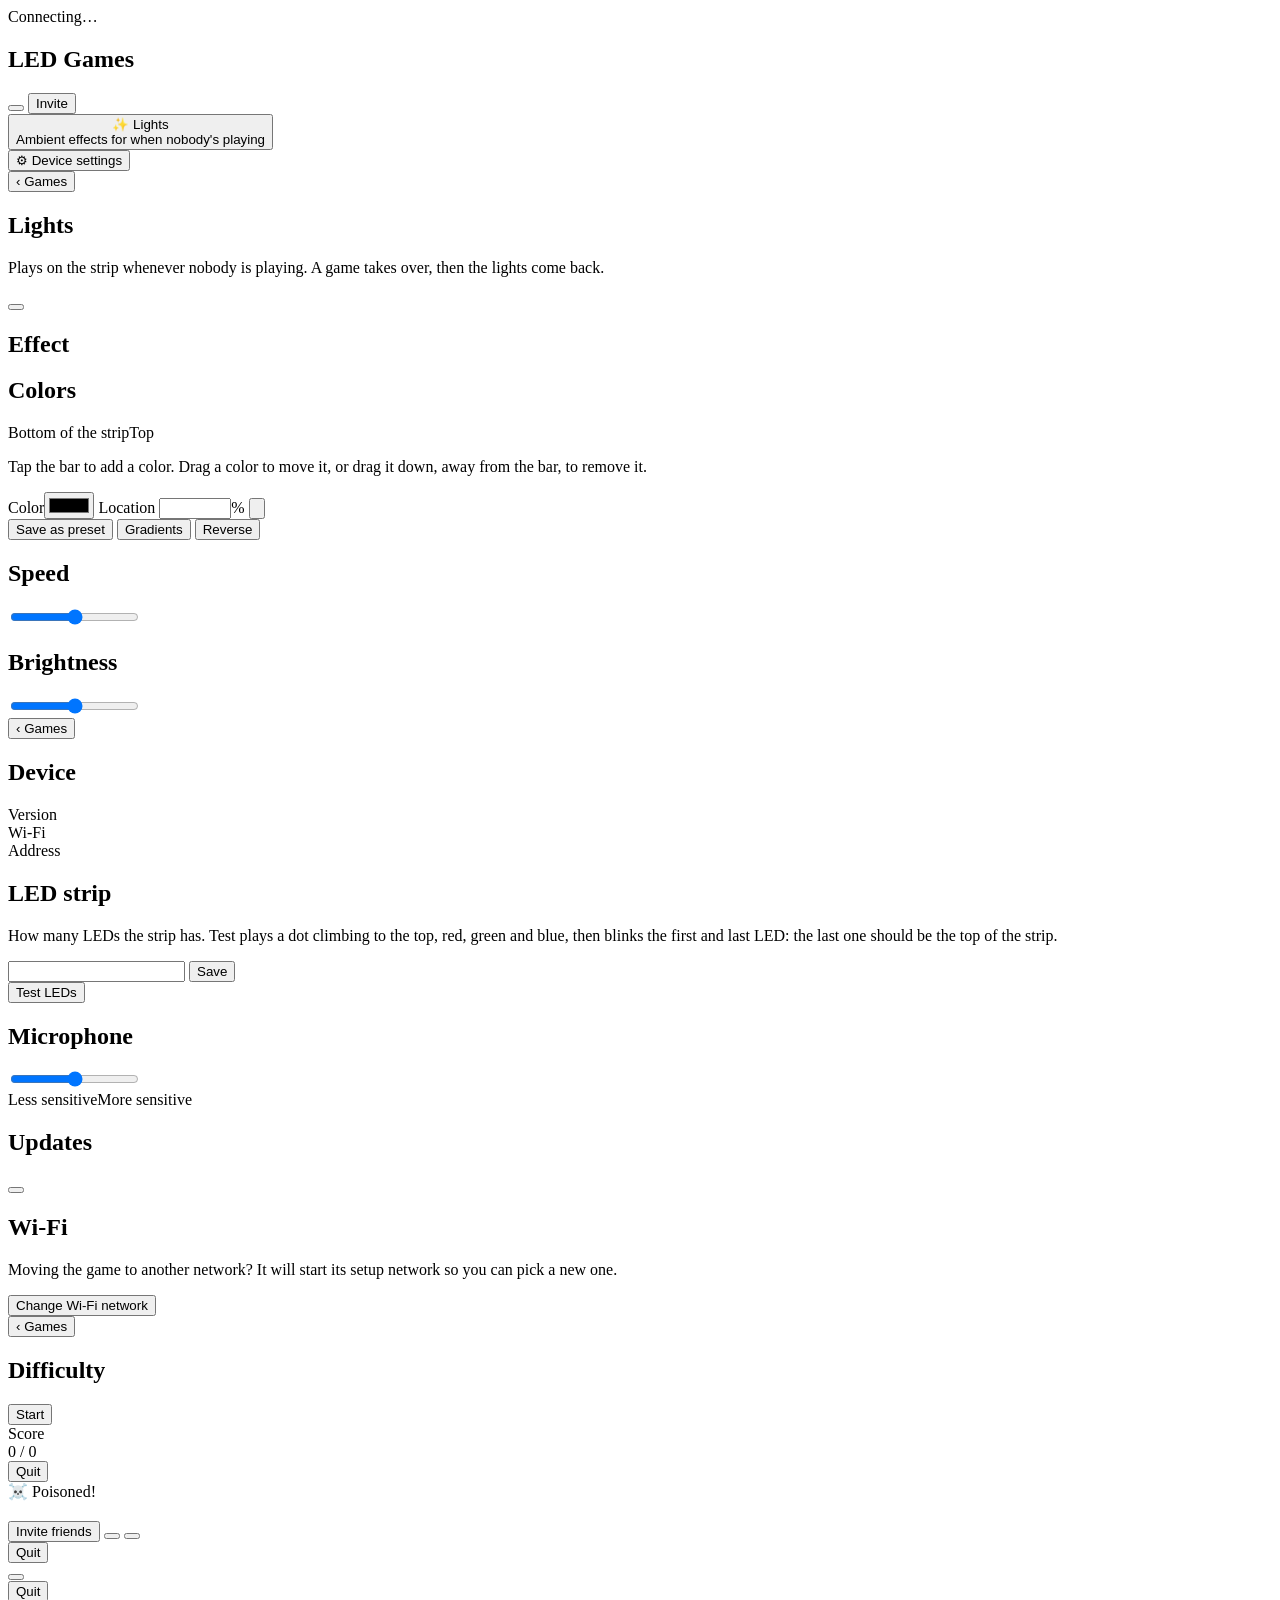
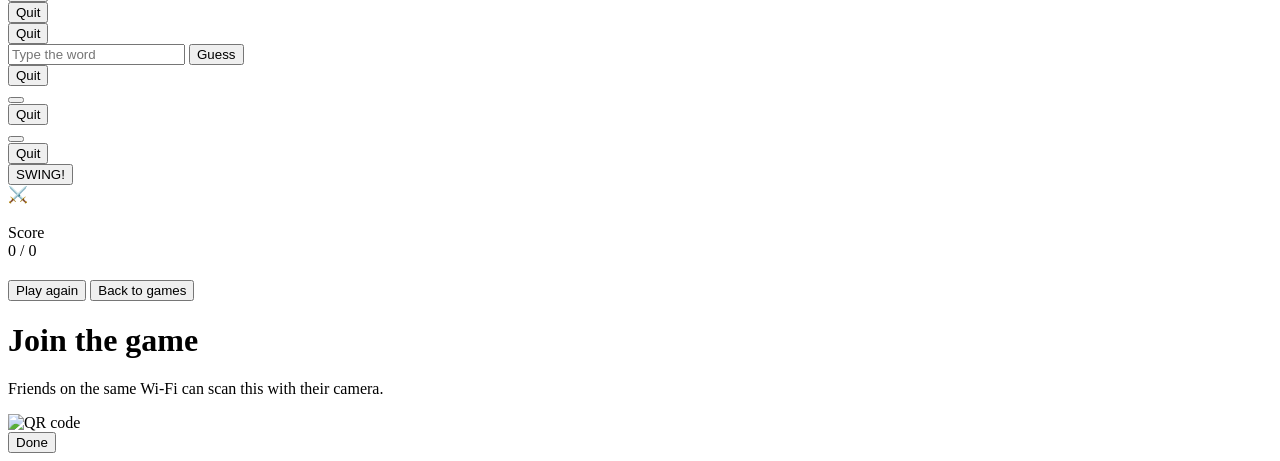
==== web/index.html @ e645965f "Replace Your color with a gradient editor and saved presets Co-Authored-By: Claude Opus 5.5 <noreply" ====
<!DOCTYPE html>
<html lang="en">
<head>
  <meta charset="utf-8">
  <meta name="viewport" content="width=device-width, initial-scale=1, maximum-scale=1, user-scalable=no, viewport-fit=cover">
  <meta name="theme-color" content="#0b0d12">
  <title>LED Games</title>
  <!-- Add to Home Screen: an app icon, and on iPhones a full-screen app without the browser's bars -->
  <link rel="manifest" href="/static/manifest.json">
  <link rel="icon" type="image/png" href="/static/icons/icon-192.png">
  <link rel="apple-touch-icon" href="/static/icons/apple-touch-icon.png">
  <meta name="mobile-web-app-capable" content="yes">
  <meta name="apple-mobile-web-app-capable" content="yes">
  <meta name="apple-mobile-web-app-status-bar-style" content="black-translucent">
  <meta name="apple-mobile-web-app-title" content="LED Games">
  <link rel="stylesheet" href="/static/style.css">
</head>
<body>
  <div id="conn" class="conn hidden">Connecting…</div>

  <!-- Game list -->
  <section id="view-games" class="view">
    <header class="title-row">
      <h1>LED Games</h1>
      <div class="pills">
        <button id="fullscreen-btn" class="pill icon-pill hidden" aria-label="Full screen"></button>
        <button class="pill invite-btn">Invite</button>
      </div>
    </header>
    <button class="card lights-card" data-nav="lights">
      <div class="title">✨ Lights</div>
      <div class="desc">Ambient effects for when nobody's playing</div>
    </button>
    <div id="game-list" class="list"></div>
    <button class="footer-link" data-nav="device">⚙︎ Device settings</button>
  </section>

  <!-- Lights: ambient effects while no game is running -->
  <section id="view-lights" class="view hidden">
    <button class="back" data-nav="games">‹ Games</button>
    <h1>Lights</h1>
    <p class="muted">Plays on the strip whenever nobody is playing. A game takes over, then the lights come back.</p>
    <button id="lights-power" class="primary"></button>
    <h2>Effect</h2>
    <div id="lights-effects" class="grid"></div>
    <h2>Colors</h2>
    <div id="lights-palettes" class="swatches"></div>
    <!-- Your gradient: color stops along the strip, bottom to top -->
    <div id="grad-editor" class="grad-editor hidden">
      <div id="grad-track" class="grad-track">
        <div id="grad-bar" class="grad-bar"></div>
        <div id="grad-stops" class="grad-stops"></div>
      </div>
      <div class="slider-ends muted"><span>Bottom of the strip</span><span>Top</span></div>
      <p class="muted grad-hint">Tap the bar to add a color. Drag a color to move it, or drag it down, away from the bar, to remove it.</p>
      <div class="grad-fields">
        <label class="grad-field"><span>Color</span><input id="grad-color" type="color"></label>
        <label class="grad-field"><span>Location</span>
          <span class="grad-at"><input id="grad-at" type="number" inputmode="decimal" min="0" max="100" step="0.1"><span>%</span></span>
        </label>
        <button id="grad-delete" class="pill icon-pill" aria-label="Remove this color">
          <svg viewBox="0 0 24 24" fill="none" stroke="currentColor" stroke-width="2" stroke-linecap="round" stroke-linejoin="round"><path d="M4 7h16M10 11v6M14 11v6M5 7l1 12a2 2 0 0 0 2 2h8a2 2 0 0 0 2-2l1-12M9 7V4h6v3"/></svg>
        </button>
      </div>
      <div class="pills grad-actions">
        <button id="grad-save" class="pill">Save as preset</button>
        <button id="grad-presets-btn" class="pill">Gradients</button>
        <button id="grad-reverse" class="pill">Reverse</button>
      </div>
      <div id="grad-presets" class="swatches grad-presets hidden"></div>
    </div>
    <h2>Speed</h2>
    <input id="lights-speed" class="slider" type="range" min="0" max="1" step="0.01" aria-label="Speed">
    <h2>Brightness</h2>
    <input id="lights-level" class="slider" type="range" min="0.05" max="1" step="0.01" aria-label="Brightness">
  </section>

  <!-- Device: network, version, updates -->
  <section id="view-device" class="view hidden">
    <button class="back" data-nav="games">‹ Games</button>
    <h1 id="device-name">Device</h1>
    <div class="rows">
      <div class="row"><span>Version</span><span id="device-version"></span></div>
      <div class="row"><span>Wi-Fi</span><span id="device-wifi"></span></div>
      <div class="row"><span>Address</span><span id="device-address"></span></div>
    </div>
    <h2>LED strip</h2>
    <p class="muted">How many LEDs the strip has. Test plays a dot climbing to the top, red, green and blue, then blinks the first and last LED: the last one should be the top of the strip.</p>
    <div class="leds-row">
      <input id="leds-input" type="number" inputmode="numeric" min="1" step="1" aria-label="Number of LEDs">
      <button id="leds-save" class="secondary">Save</button>
    </div>
    <button id="leds-test" class="secondary">Test LEDs</button>
    <div id="mic-section" class="hidden">
      <h2>Microphone</h2>
      <p id="mic-text" class="muted"></p>
      <div id="mic-controls">
        <input id="mic-sensitivity" class="slider" type="range" min="0" max="1" step="0.01" aria-label="Microphone sensitivity">
        <div class="slider-ends muted"><span>Less sensitive</span><span>More sensitive</span></div>
      </div>
    </div>
    <h2>Updates</h2>
    <p id="update-status" class="muted"></p>
    <button id="update-btn" class="secondary"></button>
    <h2>Wi-Fi</h2>
    <p class="muted">Moving the game to another network? It will start its setup network so you can pick a new one.</p>
    <button id="wifi-setup-btn" class="secondary">Change Wi-Fi network</button>
  </section>

  <!-- Difficulty + settings -->
  <section id="view-setup" class="view hidden">
    <button class="back" data-nav="games">‹ Games</button>
    <h1 id="setup-title"></h1>
    <p id="setup-desc" class="muted"></p>
    <h2>Difficulty</h2>
    <div id="difficulty-list" class="list"></div>
    <div id="settings"></div>
    <button id="start-btn" class="primary">Start</button>
  </section>

  <!-- Playing -->
  <section id="view-play" class="view play hidden">
    <header class="hud">
      <div>
        <div class="label">Score</div>
        <div><span id="score" class="score">0</span><span class="goal"> / <span id="goal">0</span></span></div>
      </div>
      <button id="quit-btn" class="quit">Quit</button>
    </header>
    <div class="danger"><div id="danger-bar"></div></div>
    <div class="arena">
      <div id="tiles" class="tiles"></div>
      <div id="poison" class="poison hidden">
        <div class="poison-text">☠️ Poisoned!</div>
        <div class="poison-bar"><div id="poison-fill"></div></div>
      </div>
    </div>
  </section>

  <!-- Multiplayer lobby -->
  <section id="view-lobby" class="view lobby hidden">
    <h1 id="lobby-title"></h1>
    <p id="lobby-sub" class="muted"></p>
    <div id="lobby-players" class="lobby-players"></div>
    <p id="lobby-hint" class="muted center"></p>
    <button class="pill invite-btn center-pill">Invite friends</button>
    <button id="lobby-main" class="primary"></button>
    <button id="lobby-second" class="secondary"></button>
  </section>

  <!-- Fast Tap -->
  <section id="view-tap" class="view tap hidden">
    <header class="hud">
      <div>
        <div class="label" id="tap-round"></div>
        <div id="tap-board" class="board"></div>
      </div>
      <button id="tap-quit" class="quit hidden">Quit</button>
    </header>
    <button id="tap-pad" class="pad"><span id="tap-msg"></span><small id="tap-sub"></small></button>
  </section>

  <!-- Sumo -->
  <section id="view-sumo" class="view tap hidden">
    <header class="hud">
      <div class="label" id="sumo-label"></div>
      <button id="sumo-quit" class="quit hidden">Quit</button>
    </header>
    <div class="tug"><div id="tug-a"></div><div id="tug-b"></div></div>
    <div class="tug-names"><span id="tug-name-a"></span><span id="tug-name-b"></span></div>
    <div class="sumo-msg"><span id="sumo-msg"></span><small id="sumo-sub"></small></div>
    <div id="sumo-pads" class="pads"></div>
  </section>

  <!-- Simon Says -->
  <section id="view-simon" class="view tap hidden">
    <header class="hud">
      <div>
        <div class="label" id="simon-label"></div>
        <div id="simon-board" class="board"></div>
      </div>
      <button id="simon-quit" class="quit hidden">Quit</button>
    </header>
    <div class="sumo-msg"><span id="simon-msg"></span><small id="simon-sub"></small></div>
    <div id="simon-buttons" class="simon-buttons"></div>
  </section>

  <!-- Morse Code -->
  <section id="view-morse" class="view morse hidden">
    <header class="hud">
      <div>
        <div class="label" id="morse-label"></div>
        <div id="morse-board" class="board"></div>
      </div>
      <button id="morse-quit" class="quit hidden">Quit</button>
    </header>
    <div class="sumo-msg"><span id="morse-msg"></span><small id="morse-sub"></small></div>
    <div id="morse-slots" class="morse-slots"></div>
    <form id="morse-form" class="morse-form" autocomplete="off">
      <input id="morse-input" type="text" inputmode="text" autocapitalize="characters" autocorrect="off"
        spellcheck="false" enterkeyhint="send" aria-label="Your guess" placeholder="Type the word">
      <button id="morse-submit" class="primary" type="submit">Guess</button>
    </form>
    <div id="morse-chart" class="morse-chart"></div>
  </section>

  <!-- Red Light, Green Light -->
  <section id="view-rl" class="view tap hidden">
    <header class="hud">
      <div class="label" id="rl-label"></div>
      <button id="rl-quit" class="quit hidden">Quit</button>
    </header>
    <div id="rl-lanes" class="rl-lanes"></div>
    <div class="sumo-msg"><span id="rl-msg"></span><small id="rl-sub"></small></div>
    <button id="rl-pad" class="pad rl-pad"><span id="rl-pad-text"></span></button>
  </section>

  <!-- Hot Potato -->
  <section id="view-hp" class="view tap hidden">
    <header class="hud">
      <div class="label" id="hp-label"></div>
      <button id="hp-quit" class="quit hidden">Quit</button>
    </header>
    <div id="hp-players" class="hp-players"></div>
    <div class="sumo-msg"><span id="hp-msg"></span><small id="hp-sub"></small></div>
    <button id="hp-pad" class="pad hp-pad"><span id="hp-pad-text"></span></button>
  </section>

  <!-- Ping Pong -->
  <section id="view-pong" class="view tap hidden">
    <header class="hud">
      <div class="label" id="pong-label"></div>
      <button id="pong-quit" class="quit hidden">Quit</button>
    </header>
    <div class="pong-score">
      <div><span id="pong-score-a" class="score"></span><small id="pong-name-a"></small></div>
      <div><span id="pong-score-b" class="score"></span><small id="pong-name-b"></small></div>
    </div>
    <div class="sumo-msg"><span id="pong-msg"></span><small id="pong-sub"></small></div>
    <button id="pong-pad" class="pad"><span>SWING!</span></button>
  </section>

  <!-- Someone else is playing -->
  <section id="view-spectate" class="view spectate hidden">
    <div class="emoji">⚔️</div>
    <h1 id="spectate-title"></h1>
    <p id="spectate-sub" class="muted"></p>
    <div id="spectate-shooter">
      <div class="spectate-score">
        <div class="label" id="spectate-label">Score</div>
        <div><span id="spectate-score" class="score">0</span><span class="goal"> / <span id="spectate-goal">0</span></span></div>
      </div>
      <div id="spectate-danger" class="danger"><div id="spectate-danger-bar"></div></div>
    </div>
    <div id="spectate-board" class="board center-board"></div>
  </section>

  <!-- Game over -->
  <section id="view-result" class="view result hidden">
    <div id="result-emoji" class="emoji"></div>
    <h1 id="result-title"></h1>
    <p id="result-sub" class="muted"></p>
    <button id="again-btn" class="primary">Play again</button>
    <button id="home-btn" class="secondary">Back to games</button>
  </section>

  <!-- Invite: QR code other phones scan to open this page -->
  <div id="invite" class="modal hidden">
    <div class="sheet">
      <h1>Join the game</h1>
      <p class="muted">Friends on the same Wi-Fi can scan this with their camera.</p>
      <img id="invite-qr" class="qr" alt="QR code">
      <div id="invite-url" class="invite-url"></div>
      <button id="invite-close" class="primary">Done</button>
    </div>
  </div>

  <div id="toast" class="toast hidden"></div>
  <script src="/static/app.js"></script>
</body>
</html>
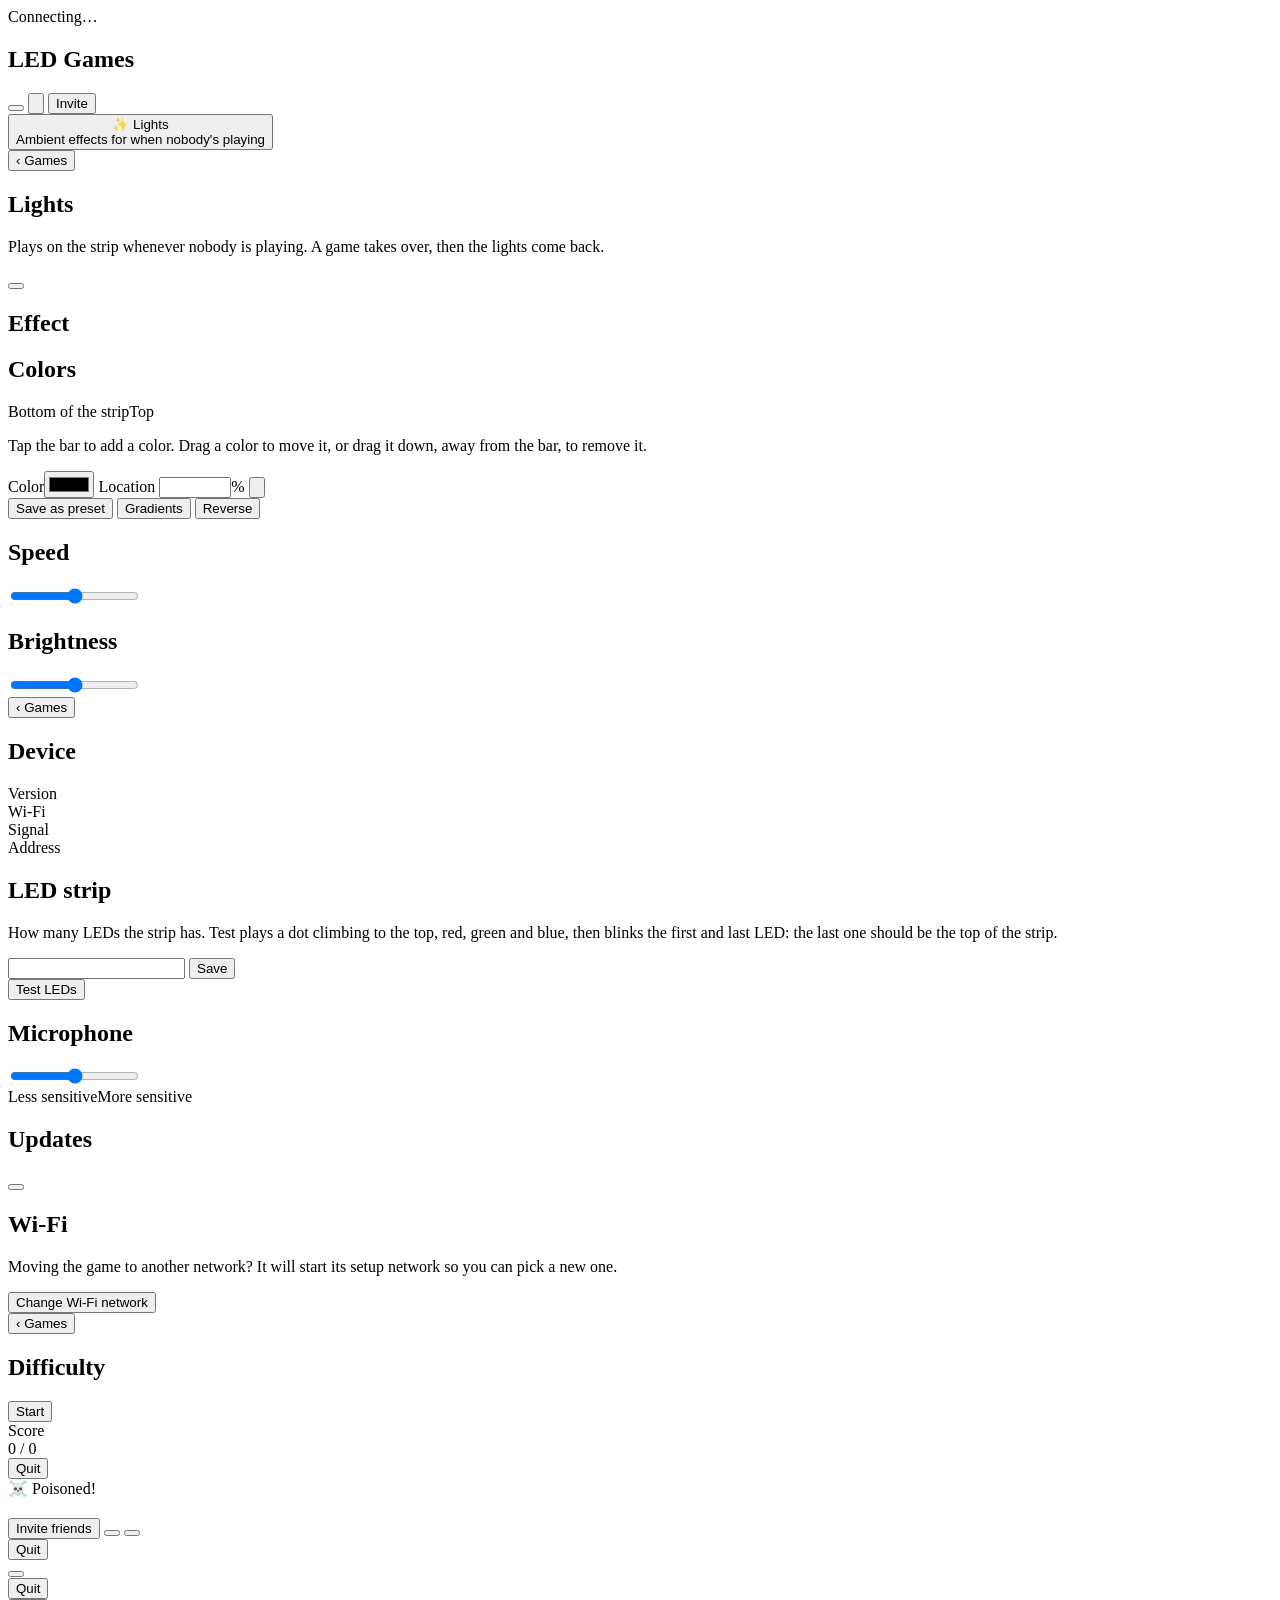
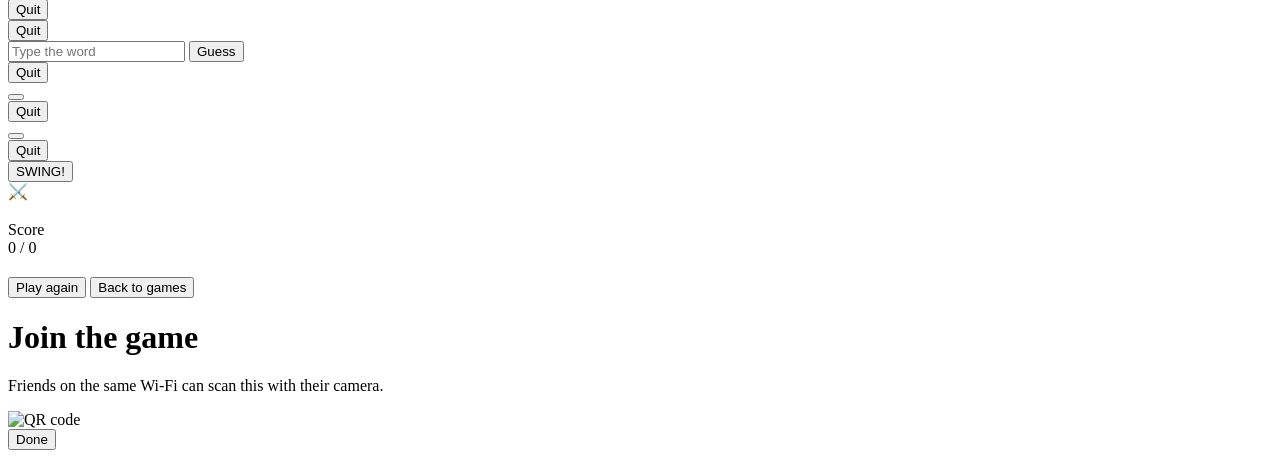
==== commit cd442b5c: "Show the Wi-Fi signal and move device settings to a cog in the header Co-Authored-By: Claude Opus 5." ====
--- a/web/index.html
+++ b/web/index.html
@@ -24,6 +24,9 @@
       <h1>LED Games</h1>
       <div class="pills">
         <button id="fullscreen-btn" class="pill icon-pill hidden" aria-label="Full screen"></button>
+        <button class="pill icon-pill" data-nav="device" aria-label="Device settings">
+          <svg viewBox="0 0 24 24" fill="none" stroke="currentColor" stroke-width="2" stroke-linecap="round" stroke-linejoin="round"><circle cx="12" cy="12" r="3"/><path d="M19.4 15a1.65 1.65 0 0 0 .33 1.82l.06.06a2 2 0 1 1-2.83 2.83l-.06-.06a1.65 1.65 0 0 0-1.82-.33 1.65 1.65 0 0 0-1 1.51V21a2 2 0 1 1-4 0v-.09A1.65 1.65 0 0 0 9 19.4a1.65 1.65 0 0 0-1.82.33l-.06.06a2 2 0 1 1-2.83-2.83l.06-.06a1.65 1.65 0 0 0 .33-1.82 1.65 1.65 0 0 0-1.51-1H3a2 2 0 1 1 0-4h.09A1.65 1.65 0 0 0 4.6 9a1.65 1.65 0 0 0-.33-1.82l-.06-.06a2 2 0 1 1 2.83-2.83l.06.06a1.65 1.65 0 0 0 1.82.33H9a1.65 1.65 0 0 0 1-1.51V3a2 2 0 1 1 4 0v.09a1.65 1.65 0 0 0 1 1.51 1.65 1.65 0 0 0 1.82-.33l.06-.06a2 2 0 1 1 2.83 2.83l-.06.06a1.65 1.65 0 0 0-.33 1.82V9a1.65 1.65 0 0 0 1.51 1H21a2 2 0 1 1 0 4h-.09a1.65 1.65 0 0 0-1.51 1z"/></svg>
+        </button>
         <button class="pill invite-btn">Invite</button>
       </div>
     </header>
@@ -32,7 +35,6 @@
       <div class="desc">Ambient effects for when nobody's playing</div>
     </button>
     <div id="game-list" class="list"></div>
-    <button class="footer-link" data-nav="device">⚙︎ Device settings</button>
   </section>
 
   <!-- Lights: ambient effects while no game is running -->
@@ -82,6 +84,7 @@
     <div class="rows">
       <div class="row"><span>Version</span><span id="device-version"></span></div>
       <div class="row"><span>Wi-Fi</span><span id="device-wifi"></span></div>
+      <div id="signal-row" class="row hidden"><span>Signal</span><span id="device-signal" class="signal"></span></div>
       <div class="row"><span>Address</span><span id="device-address"></span></div>
     </div>
     <h2>LED strip</h2>
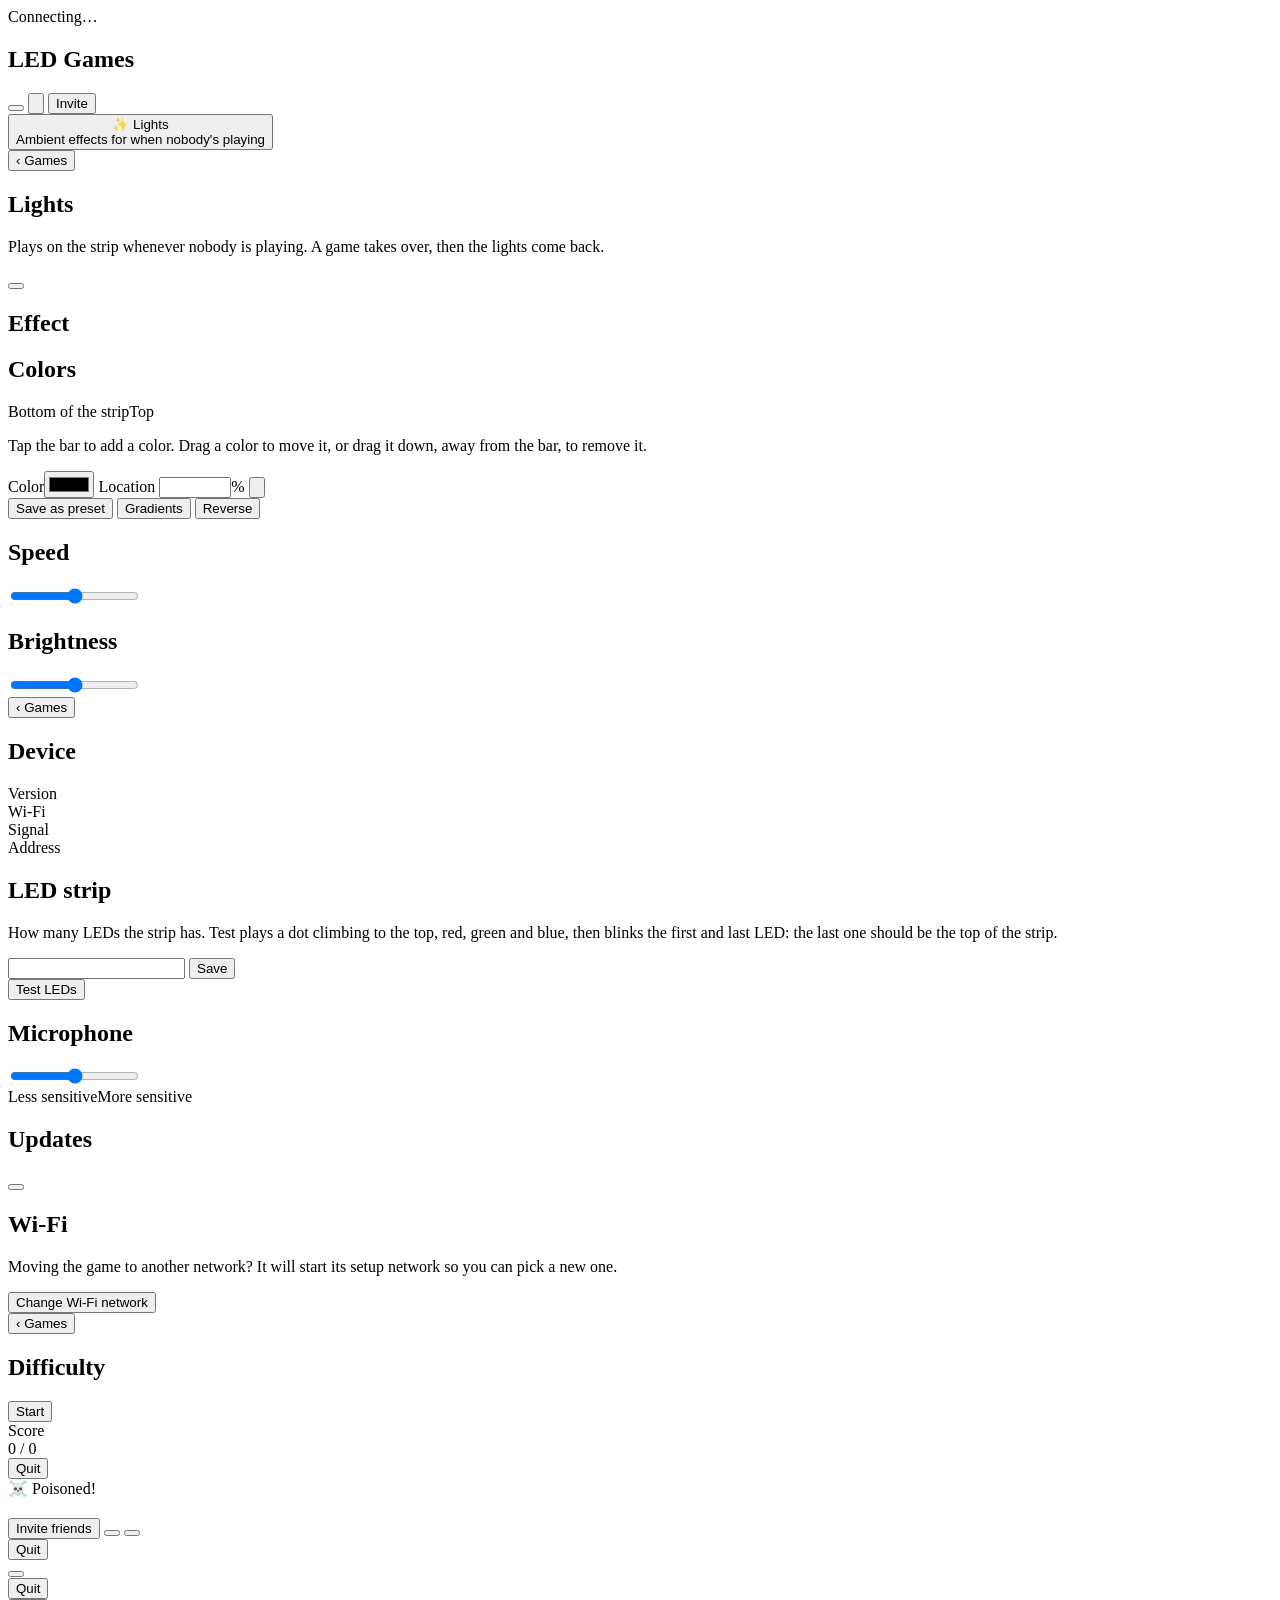
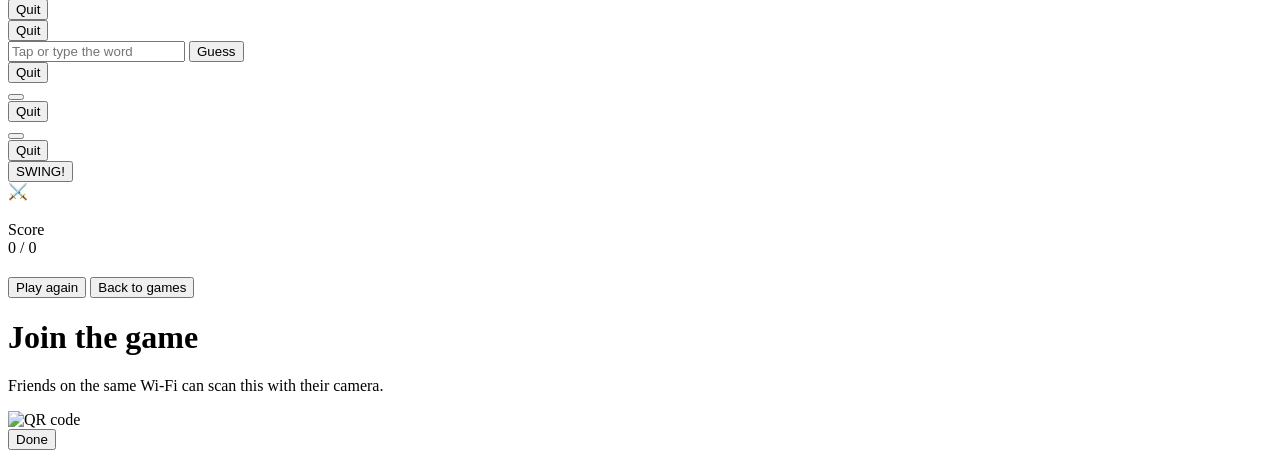
==== commit f210a710: "Make the Morse Code chart a tap keyboard Co-Authored-By: Claude Opus 5.5 <noreply@anthropic.com>" ====
--- a/web/index.html
+++ b/web/index.html
@@ -201,7 +201,7 @@
     <div id="morse-slots" class="morse-slots"></div>
     <form id="morse-form" class="morse-form" autocomplete="off">
       <input id="morse-input" type="text" inputmode="text" autocapitalize="characters" autocorrect="off"
-        spellcheck="false" enterkeyhint="send" aria-label="Your guess" placeholder="Type the word">
+        spellcheck="false" enterkeyhint="send" aria-label="Your guess" placeholder="Tap or type the word">
       <button id="morse-submit" class="primary" type="submit">Guess</button>
     </form>
     <div id="morse-chart" class="morse-chart"></div>
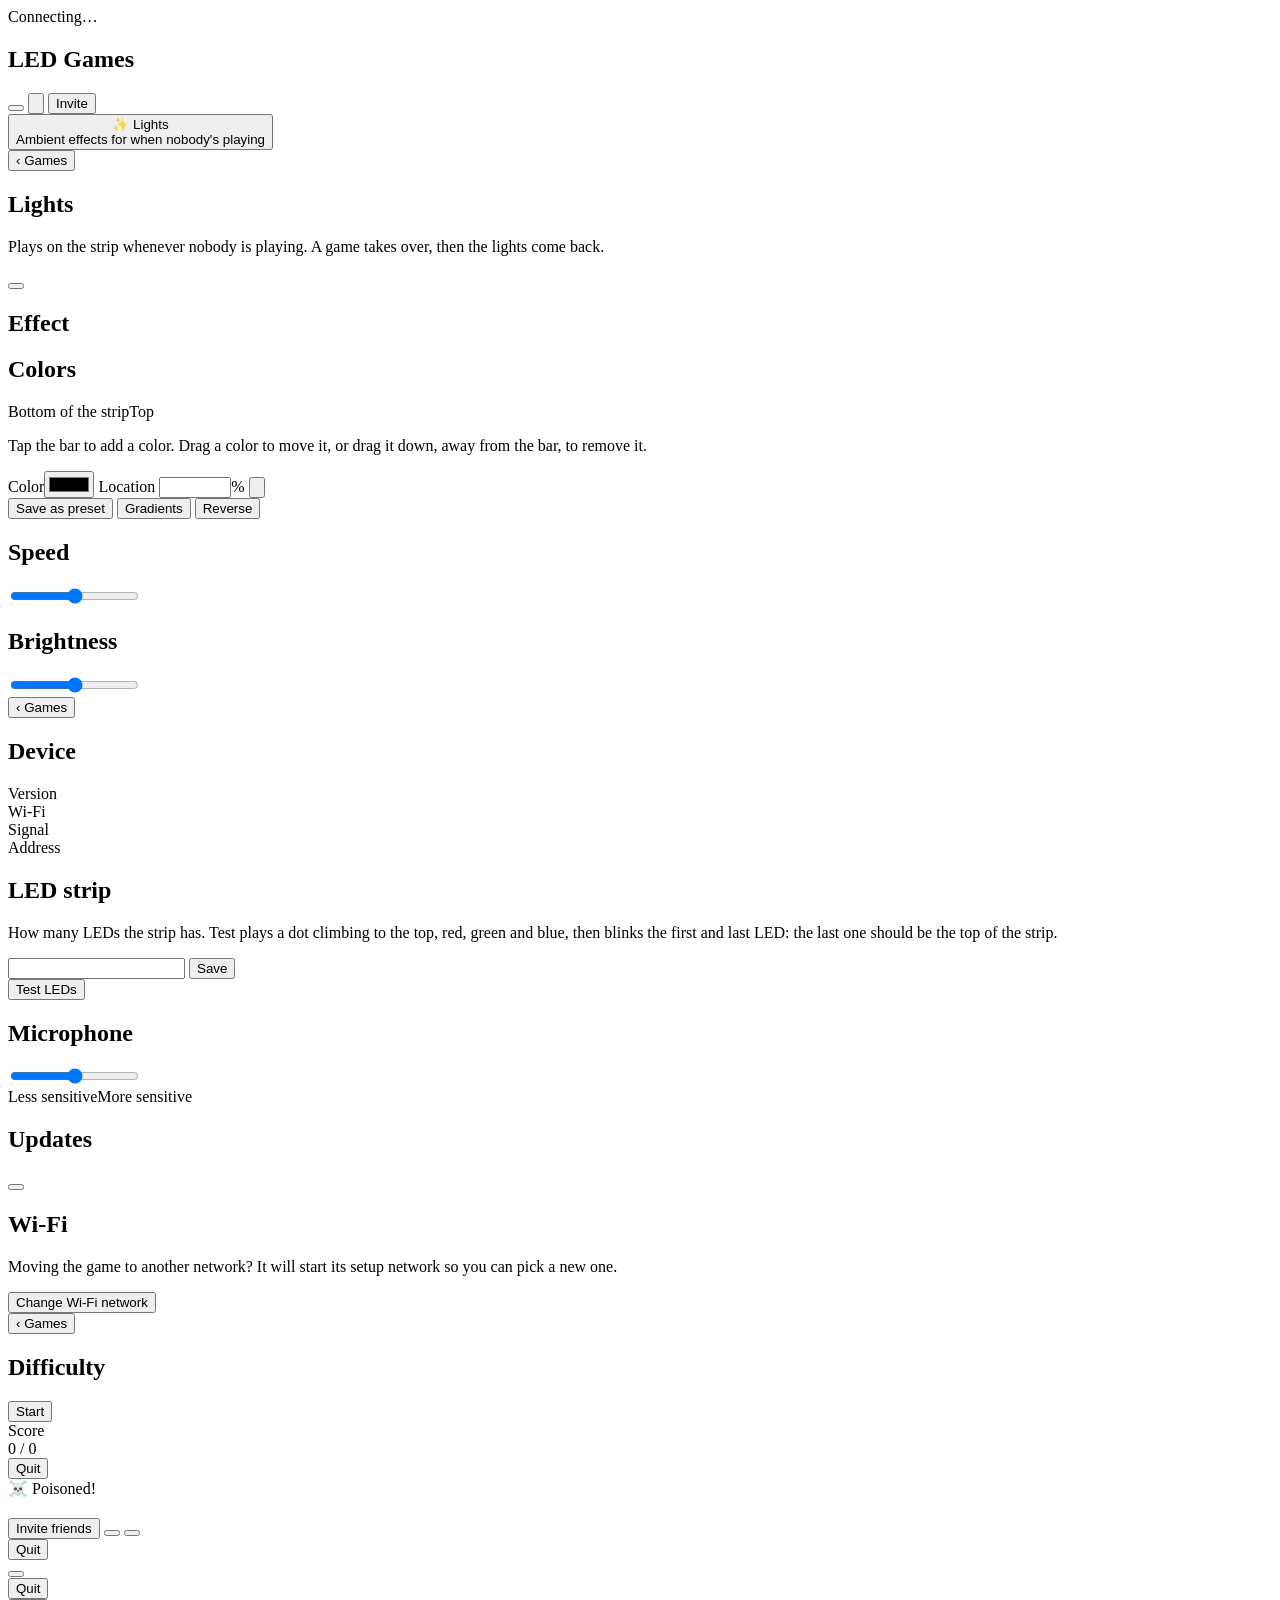
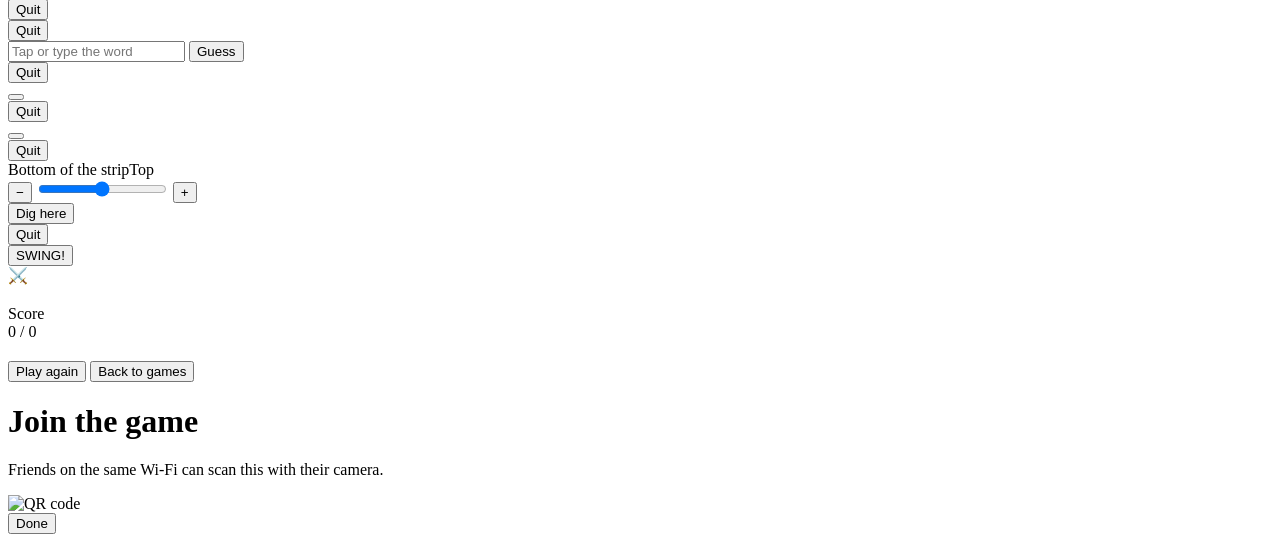
==== commit fdc67f9c: "Add the Hot and Cold game Co-Authored-By: Claude Opus 5.5 <noreply@anthropic.com>" ====
--- a/web/index.html
+++ b/web/index.html
@@ -229,6 +229,26 @@
     <button id="hp-pad" class="pad hp-pad"><span id="hp-pad-text"></span></button>
   </section>
 
+  <!-- Hot and Cold -->
+  <section id="view-hc" class="view tap hidden">
+    <header class="hud">
+      <div class="label" id="hc-label"></div>
+      <button id="hc-quit" class="quit hidden">Quit</button>
+    </header>
+    <div id="hc-players" class="hp-players"></div>
+    <div class="sumo-msg"><span id="hc-msg"></span><small id="hc-sub"></small></div>
+    <!-- The strip, bottom on the left: the digs so far and where you're aiming -->
+    <div id="hc-map" class="hc-map"></div>
+    <div class="slider-ends muted"><span>Bottom of the strip</span><span>Top</span></div>
+    <div class="hc-aim">
+      <button id="hc-down" class="pill" aria-label="Aim lower">−</button>
+      <input id="hc-slider" class="slider" type="range" min="0" step="1" aria-label="Where to dig">
+      <button id="hc-up" class="pill" aria-label="Aim higher">+</button>
+    </div>
+    <button id="hc-dig" class="primary">Dig here</button>
+    <div id="hc-legend" class="hc-legend"></div>
+  </section>
+
   <!-- Ping Pong -->
   <section id="view-pong" class="view tap hidden">
     <header class="hud">
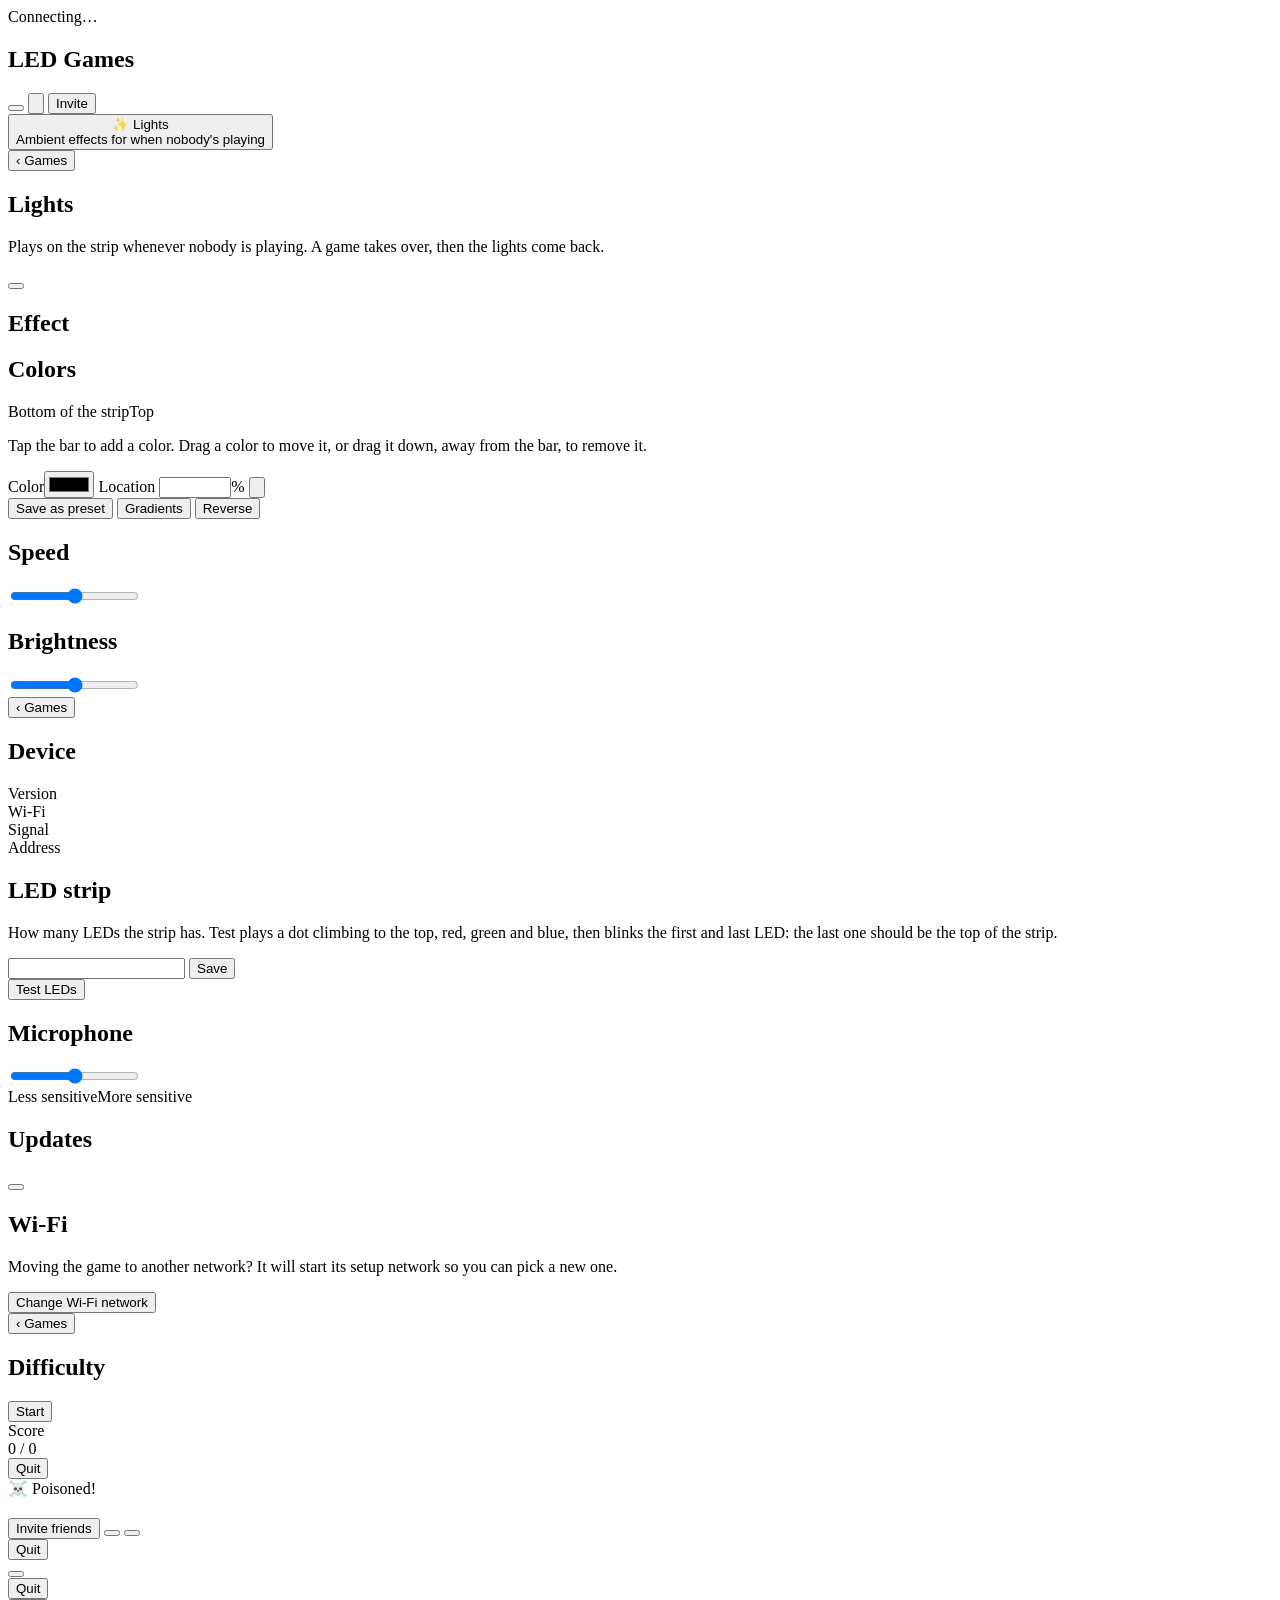
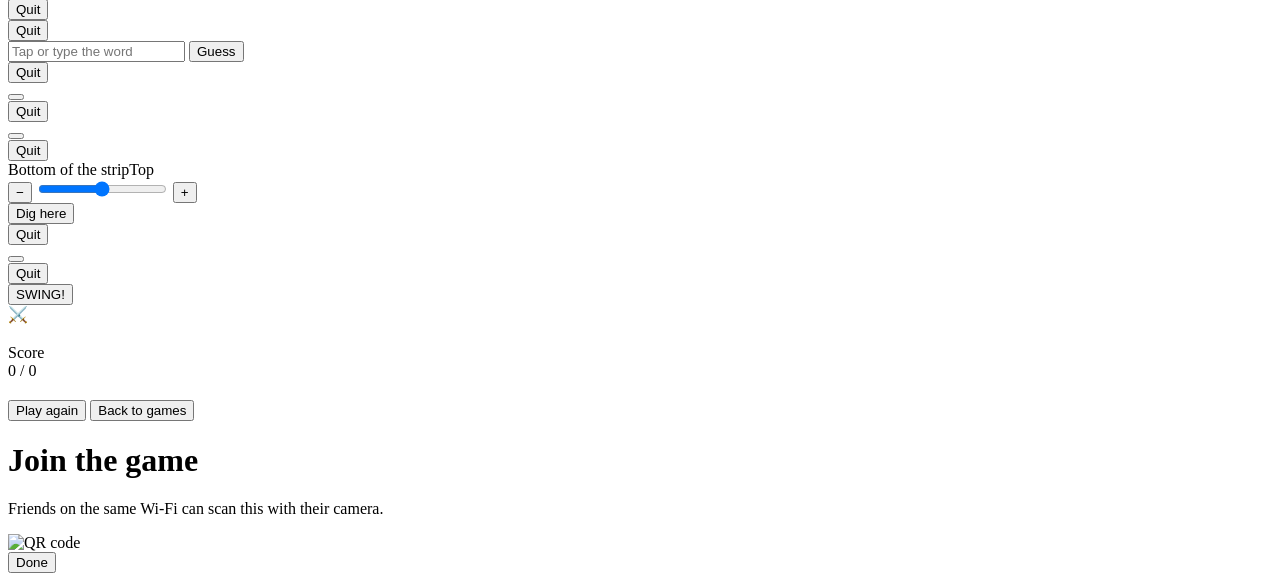
==== commit 3013f715: "Add the Tower Stack game Co-Authored-By: Claude Opus 5.5 <noreply@anthropic.com>" ====
--- a/web/index.html
+++ b/web/index.html
@@ -249,6 +249,17 @@
     <div id="hc-legend" class="hc-legend"></div>
   </section>
 
+  <!-- Tower Stack -->
+  <section id="view-tower" class="view tap hidden">
+    <header class="hud">
+      <div class="label" id="tower-label"></div>
+      <button id="tower-quit" class="quit hidden">Quit</button>
+    </header>
+    <div id="tower-players" class="hp-players"></div>
+    <div class="sumo-msg"><span id="tower-msg"></span><small id="tower-sub"></small></div>
+    <button id="tower-pad" class="pad tower-pad"><span id="tower-pad-text"></span><small id="tower-pad-sub"></small></button>
+  </section>
+
   <!-- Ping Pong -->
   <section id="view-pong" class="view tap hidden">
     <header class="hud">
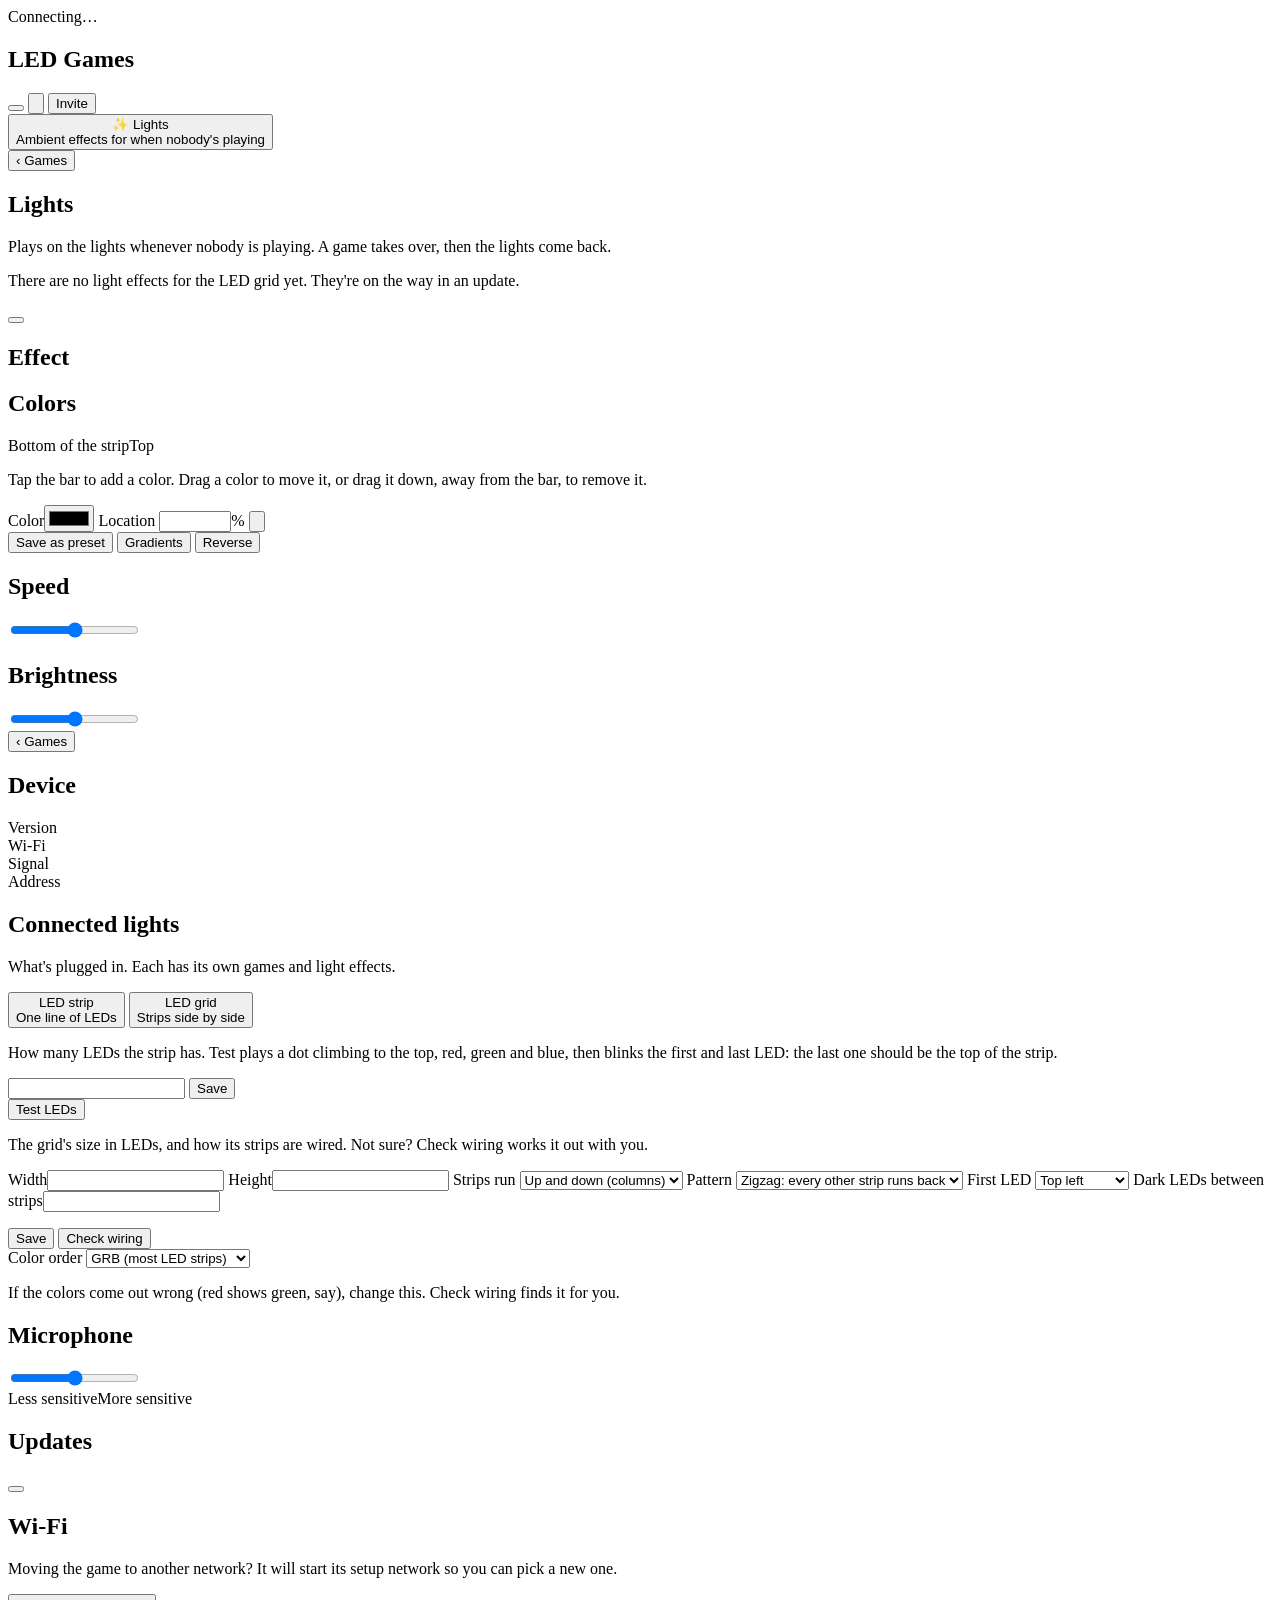
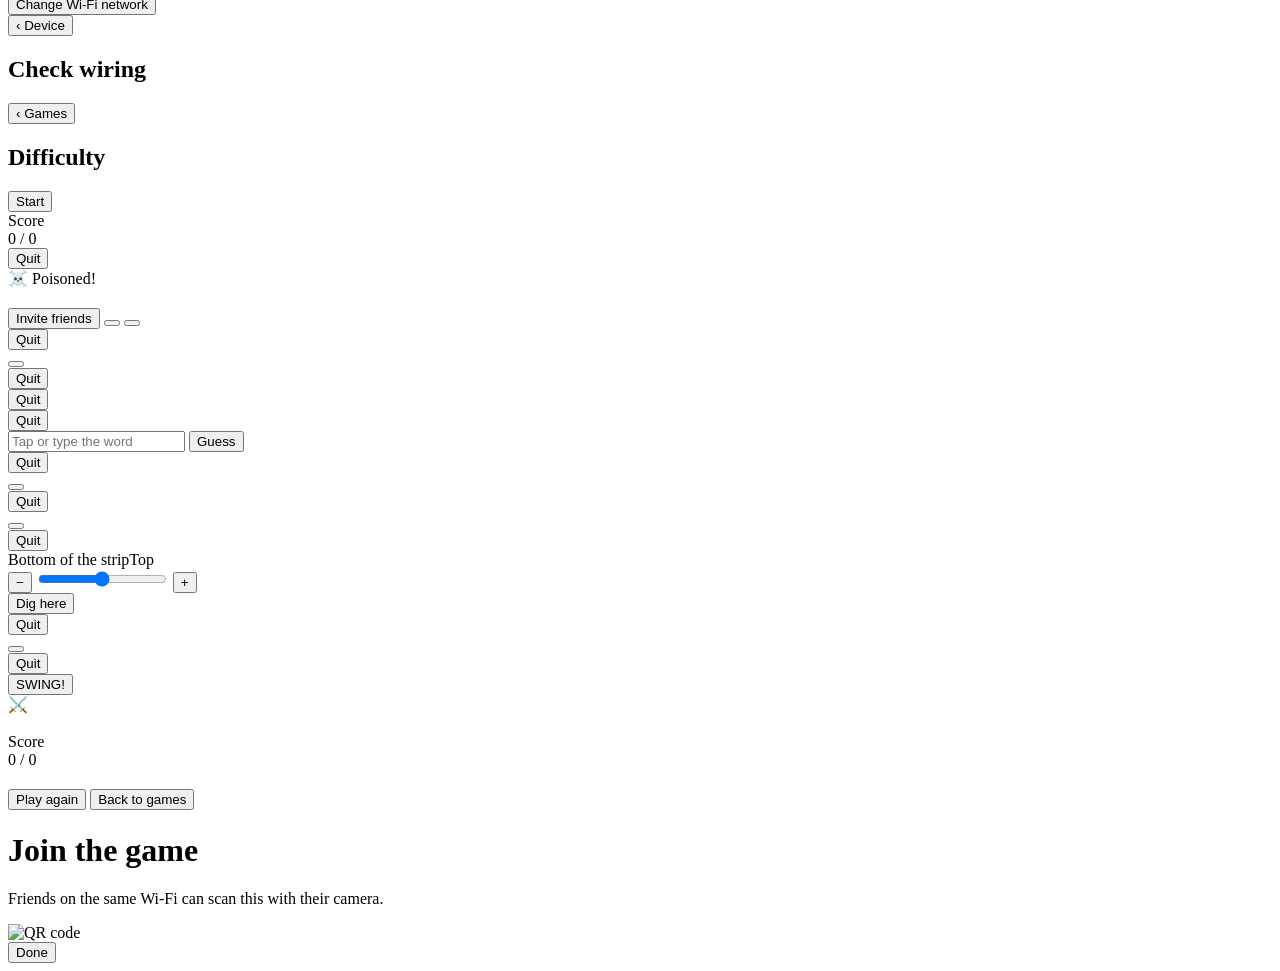
==== commit 859f9864: "Drive an LED grid as well as the strip Device settings → Connected lights picks the strip or a grid:" ====
--- a/web/index.html
+++ b/web/index.html
@@ -41,7 +41,9 @@
   <section id="view-lights" class="view hidden">
     <button class="back" data-nav="games">‹ Games</button>
     <h1>Lights</h1>
-    <p class="muted">Plays on the strip whenever nobody is playing. A game takes over, then the lights come back.</p>
+    <p class="muted">Plays on the lights whenever nobody is playing. A game takes over, then the lights come back.</p>
+    <p id="lights-none" class="muted hidden">There are no light effects for the LED grid yet. They're on the way in an update.</p>
+    <div id="lights-body">
     <button id="lights-power" class="primary"></button>
     <h2>Effect</h2>
     <div id="lights-effects" class="grid"></div>
@@ -75,6 +77,7 @@
     <input id="lights-speed" class="slider" type="range" min="0" max="1" step="0.01" aria-label="Speed">
     <h2>Brightness</h2>
     <input id="lights-level" class="slider" type="range" min="0.05" max="1" step="0.01" aria-label="Brightness">
+    </div>
   </section>
 
   <!-- Device: network, version, updates -->
@@ -87,13 +90,50 @@
       <div id="signal-row" class="row hidden"><span>Signal</span><span id="device-signal" class="signal"></span></div>
       <div class="row"><span>Address</span><span id="device-address"></span></div>
     </div>
-    <h2>LED strip</h2>
-    <p class="muted">How many LEDs the strip has. Test plays a dot climbing to the top, red, green and blue, then blinks the first and last LED: the last one should be the top of the strip.</p>
-    <div class="leds-row">
-      <input id="leds-input" type="number" inputmode="numeric" min="1" step="1" aria-label="Number of LEDs">
-      <button id="leds-save" class="secondary">Save</button>
-    </div>
-    <button id="leds-test" class="secondary">Test LEDs</button>
+    <h2>Connected lights</h2>
+    <p class="muted">What's plugged in. Each has its own games and light effects.</p>
+    <div id="layout-pick" class="segmented">
+      <button class="card" data-layout="strip"><div class="title">LED strip</div><div class="desc">One line of LEDs</div></button>
+      <button class="card" data-layout="grid"><div class="title">LED grid</div><div class="desc">Strips side by side</div></button>
+    </div>
+    <div id="strip-settings">
+      <p class="muted">How many LEDs the strip has. Test plays a dot climbing to the top, red, green and blue, then blinks the first and last LED: the last one should be the top of the strip.</p>
+      <div class="leds-row">
+        <input id="leds-input" type="number" inputmode="numeric" min="1" step="1" aria-label="Number of LEDs">
+        <button id="leds-save" class="secondary">Save</button>
+      </div>
+      <button id="leds-test" class="secondary">Test LEDs</button>
+    </div>
+    <div id="grid-settings" class="hidden">
+      <p class="muted">The grid's size in LEDs, and how its strips are wired. Not sure? Check wiring works it out with you.</p>
+      <div class="fields">
+        <label class="field"><span>Width</span><input id="grid-width" type="number" inputmode="numeric" min="2" step="1"></label>
+        <label class="field"><span>Height</span><input id="grid-height" type="number" inputmode="numeric" min="2" step="1"></label>
+        <label class="field wide"><span>Strips run</span>
+          <select id="grid-runs"><option value="columns">Up and down (columns)</option><option value="rows">Across (rows)</option></select>
+        </label>
+        <label class="field wide"><span>Pattern</span>
+          <select id="grid-zigzag"><option value="true">Zigzag: every other strip runs back</option><option value="false">Every strip runs the same way</option></select>
+        </label>
+        <label class="field wide"><span>First LED</span>
+          <select id="grid-start">
+            <option value="top-left">Top left</option><option value="top-right">Top right</option>
+            <option value="bottom-left">Bottom left</option><option value="bottom-right">Bottom right</option>
+          </select>
+        </label>
+        <label class="field wide"><span>Dark LEDs between strips</span><input id="grid-skip" type="number" inputmode="numeric" min="0" step="1"></label>
+      </div>
+      <p id="grid-total" class="muted"></p>
+      <button id="grid-save" class="secondary">Save</button>
+      <button id="wiring-btn" class="secondary">Check wiring</button>
+    </div>
+    <label class="field wide color-order"><span>Color order</span>
+      <select id="color-order">
+        <option value="grb">GRB (most LED strips)</option><option value="rgb">RGB (many seed lights)</option>
+        <option value="brg">BRG</option><option value="bgr">BGR</option><option value="gbr">GBR</option><option value="rbg">RBG</option>
+      </select>
+    </label>
+    <p class="muted">If the colors come out wrong (red shows green, say), change this. Check wiring finds it for you.</p>
     <div id="mic-section" class="hidden">
       <h2>Microphone</h2>
       <p id="mic-text" class="muted"></p>
@@ -108,6 +148,16 @@
     <h2>Wi-Fi</h2>
     <p class="muted">Moving the game to another network? It will start its setup network so you can pick a new one.</p>
     <button id="wifi-setup-btn" class="secondary">Change Wi-Fi network</button>
+  </section>
+
+  <!-- Check wiring: a guided check of a grid's colors and wiring -->
+  <section id="view-wiring" class="view hidden">
+    <button id="wiring-back" class="back">‹ Device</button>
+    <h1>Check wiring</h1>
+    <div id="wiring-step" class="label"></div>
+    <p id="wiring-question" class="wiring-question"></p>
+    <p id="wiring-hint" class="muted"></p>
+    <div id="wiring-answers" class="list"></div>
   </section>
 
   <!-- Difficulty + settings -->
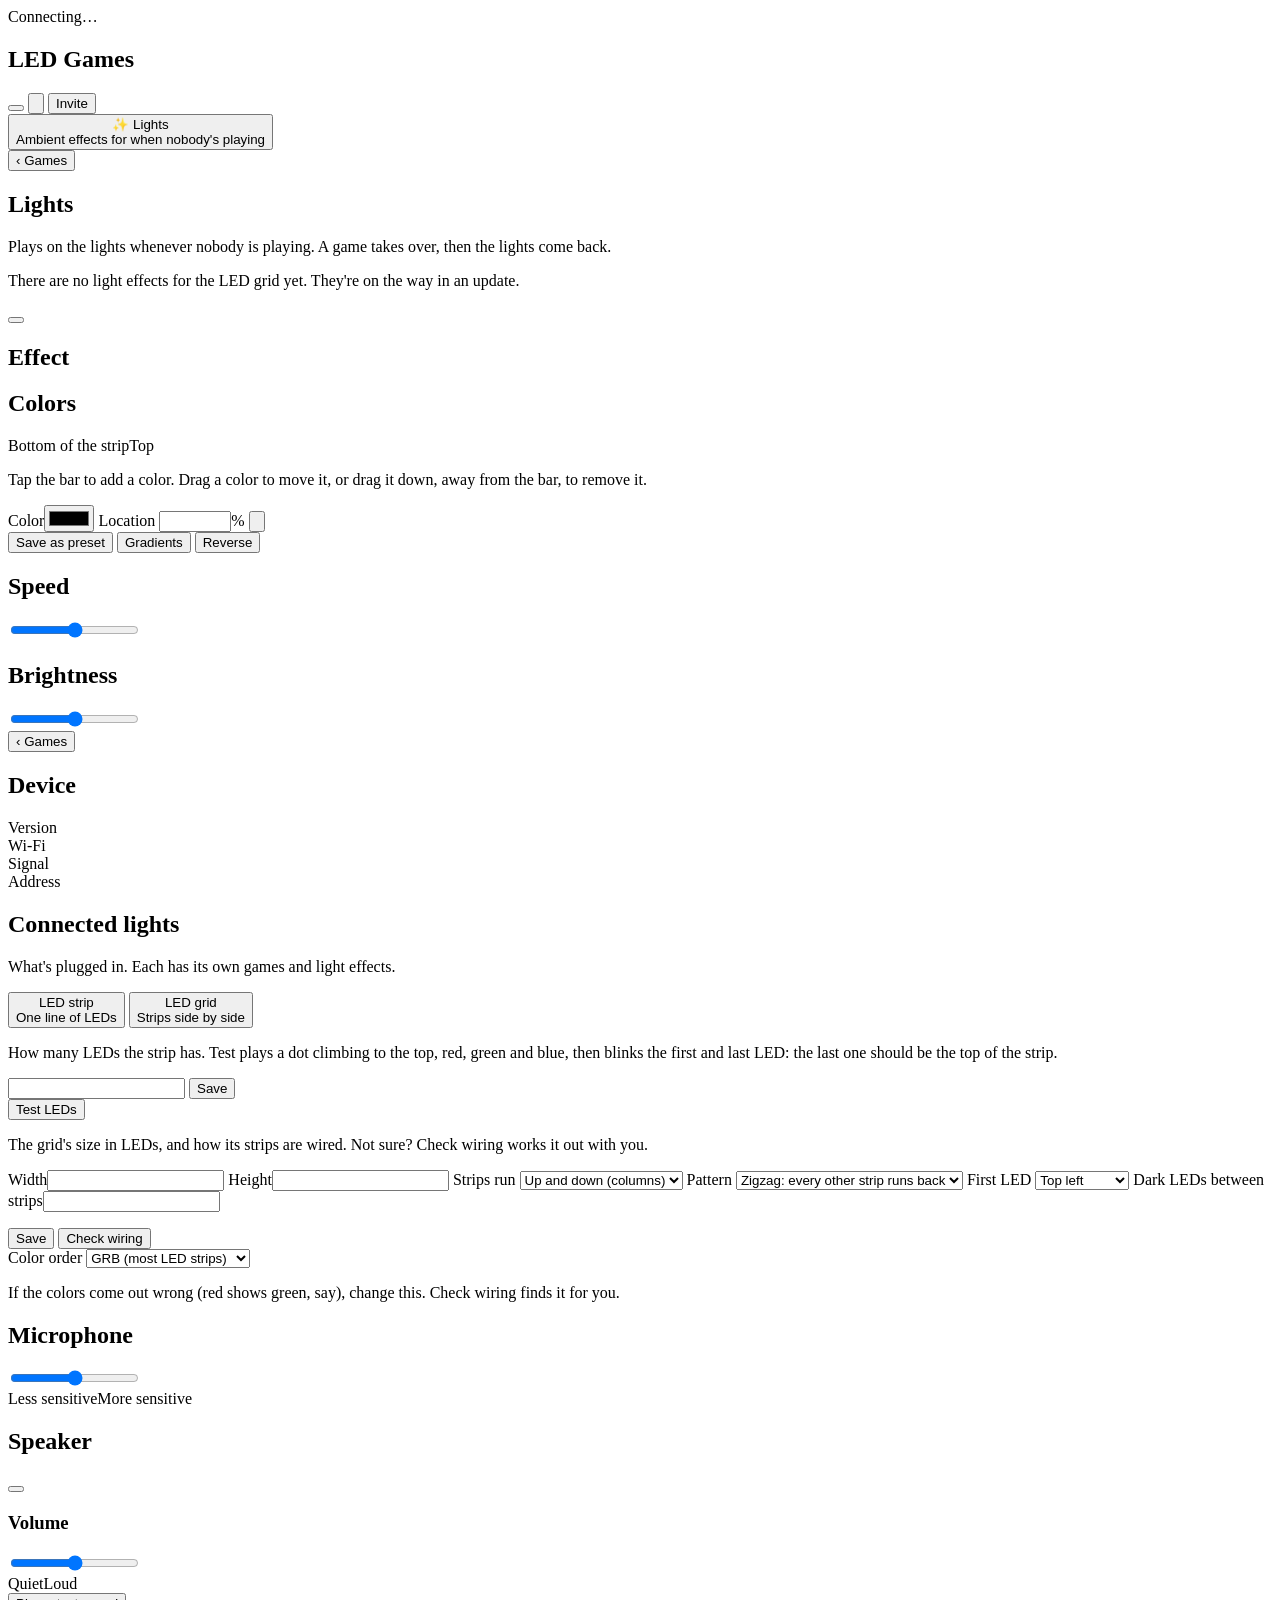
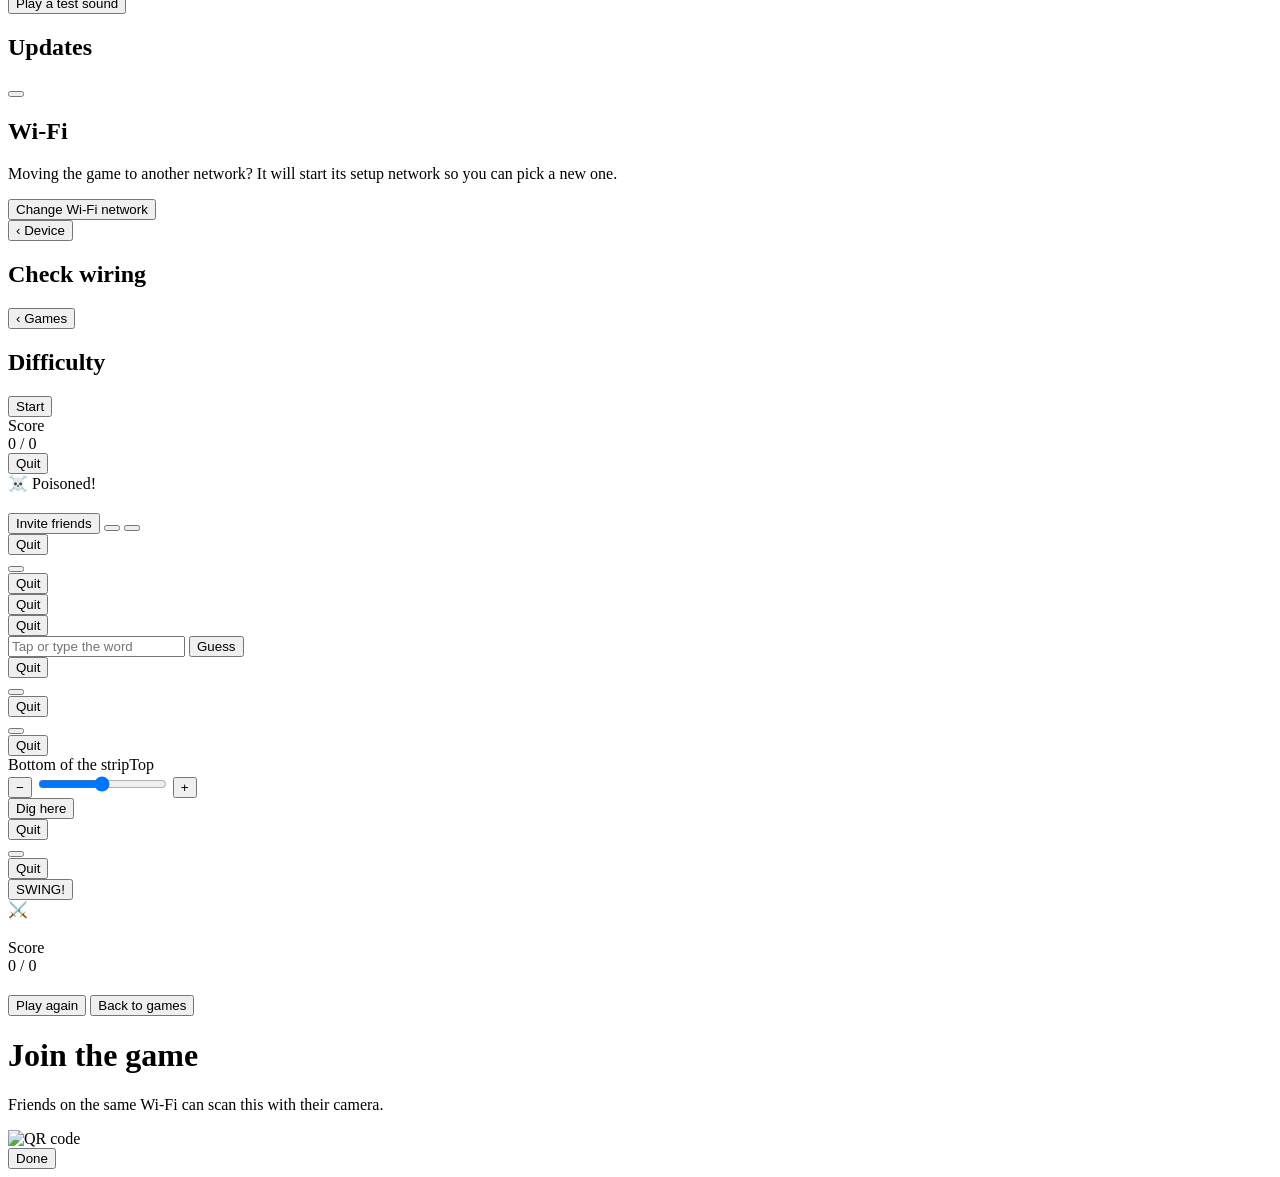
==== commit ed37f66c: "Add speaker settings: sound on or off, volume and a test sound The speaker is a MAX98357A amplifier " ====
--- a/web/index.html
+++ b/web/index.html
@@ -142,6 +142,17 @@
         <div class="slider-ends muted"><span>Less sensitive</span><span>More sensitive</span></div>
       </div>
     </div>
+    <div id="speaker-section" class="hidden">
+      <h2>Speaker</h2>
+      <p id="speaker-text" class="muted"></p>
+      <div id="speaker-controls">
+        <button id="speaker-power" class="secondary"></button>
+        <h3 class="sub">Volume</h3>
+        <input id="speaker-volume" class="slider" type="range" min="0" max="1" step="0.01" aria-label="Speaker volume">
+        <div class="slider-ends muted"><span>Quiet</span><span>Loud</span></div>
+        <button id="speaker-test" class="secondary">Play a test sound</button>
+      </div>
+    </div>
     <h2>Updates</h2>
     <p id="update-status" class="muted"></p>
     <button id="update-btn" class="secondary"></button>
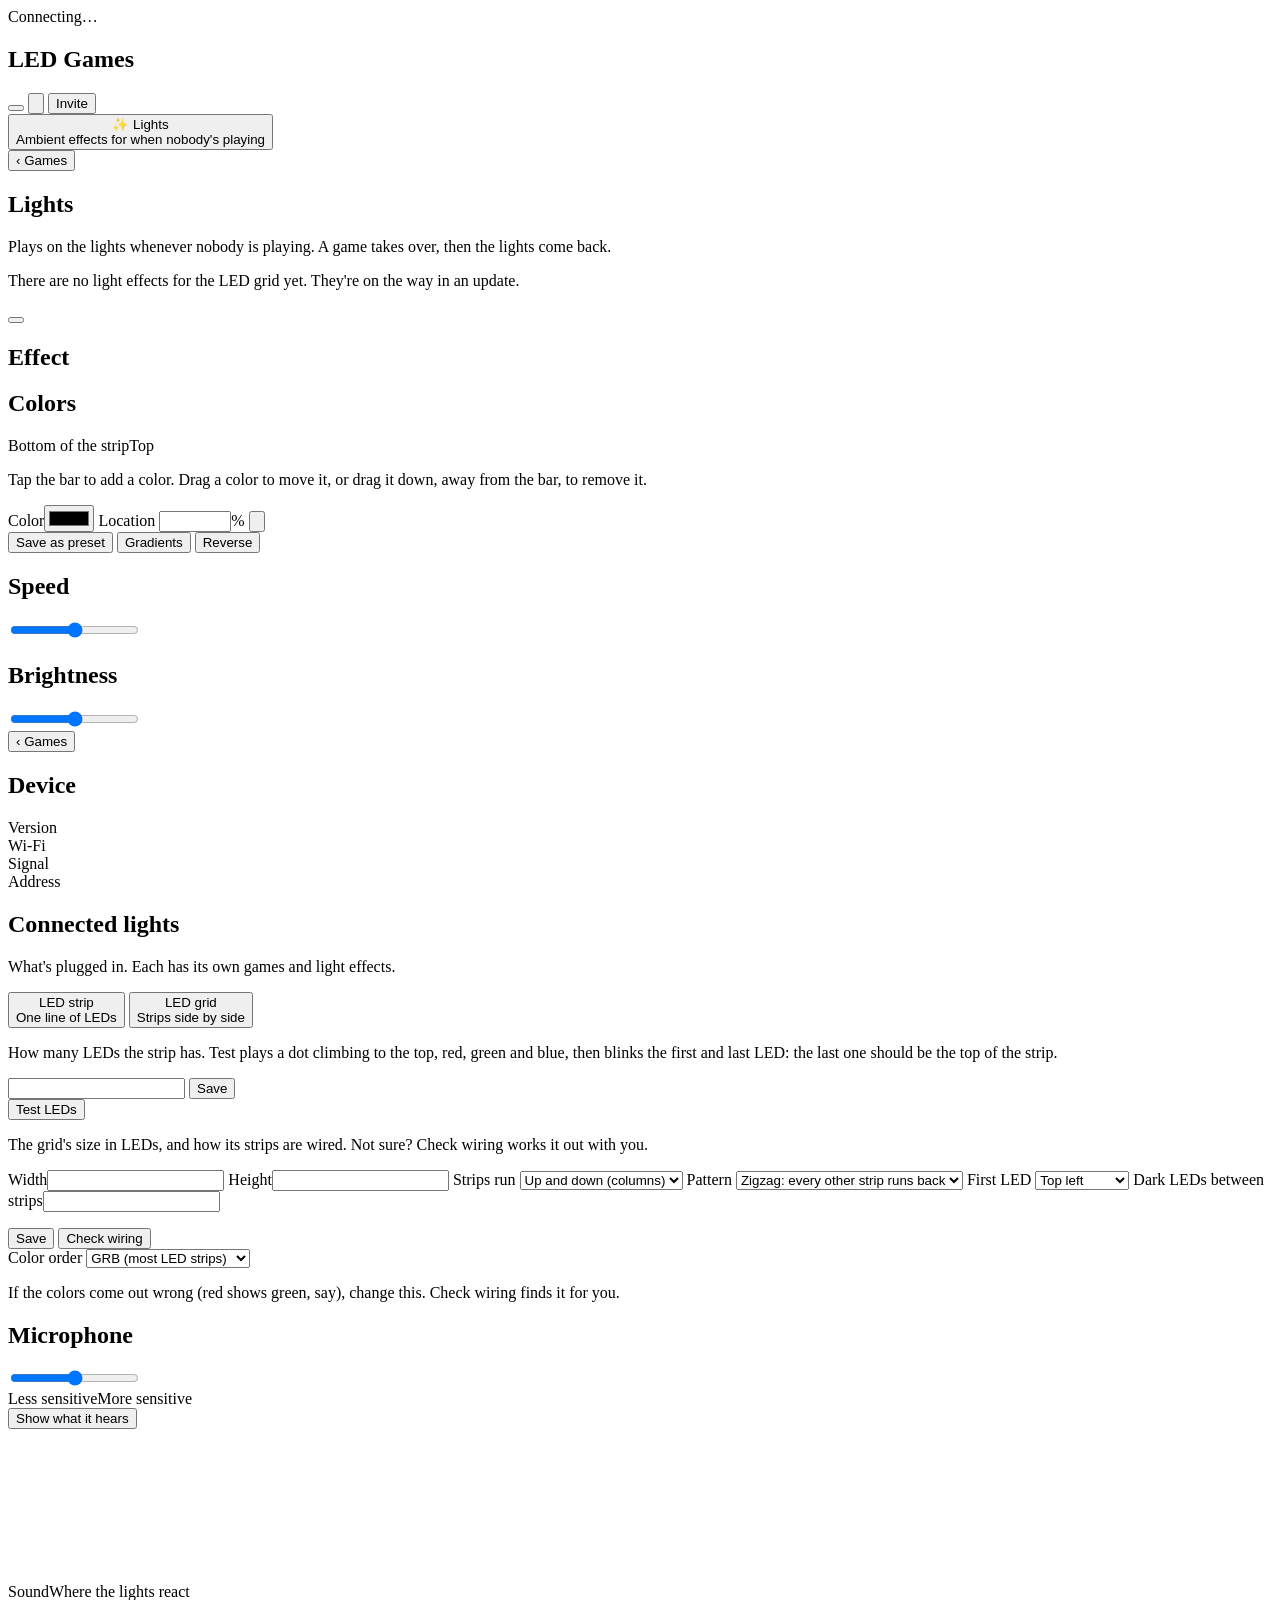
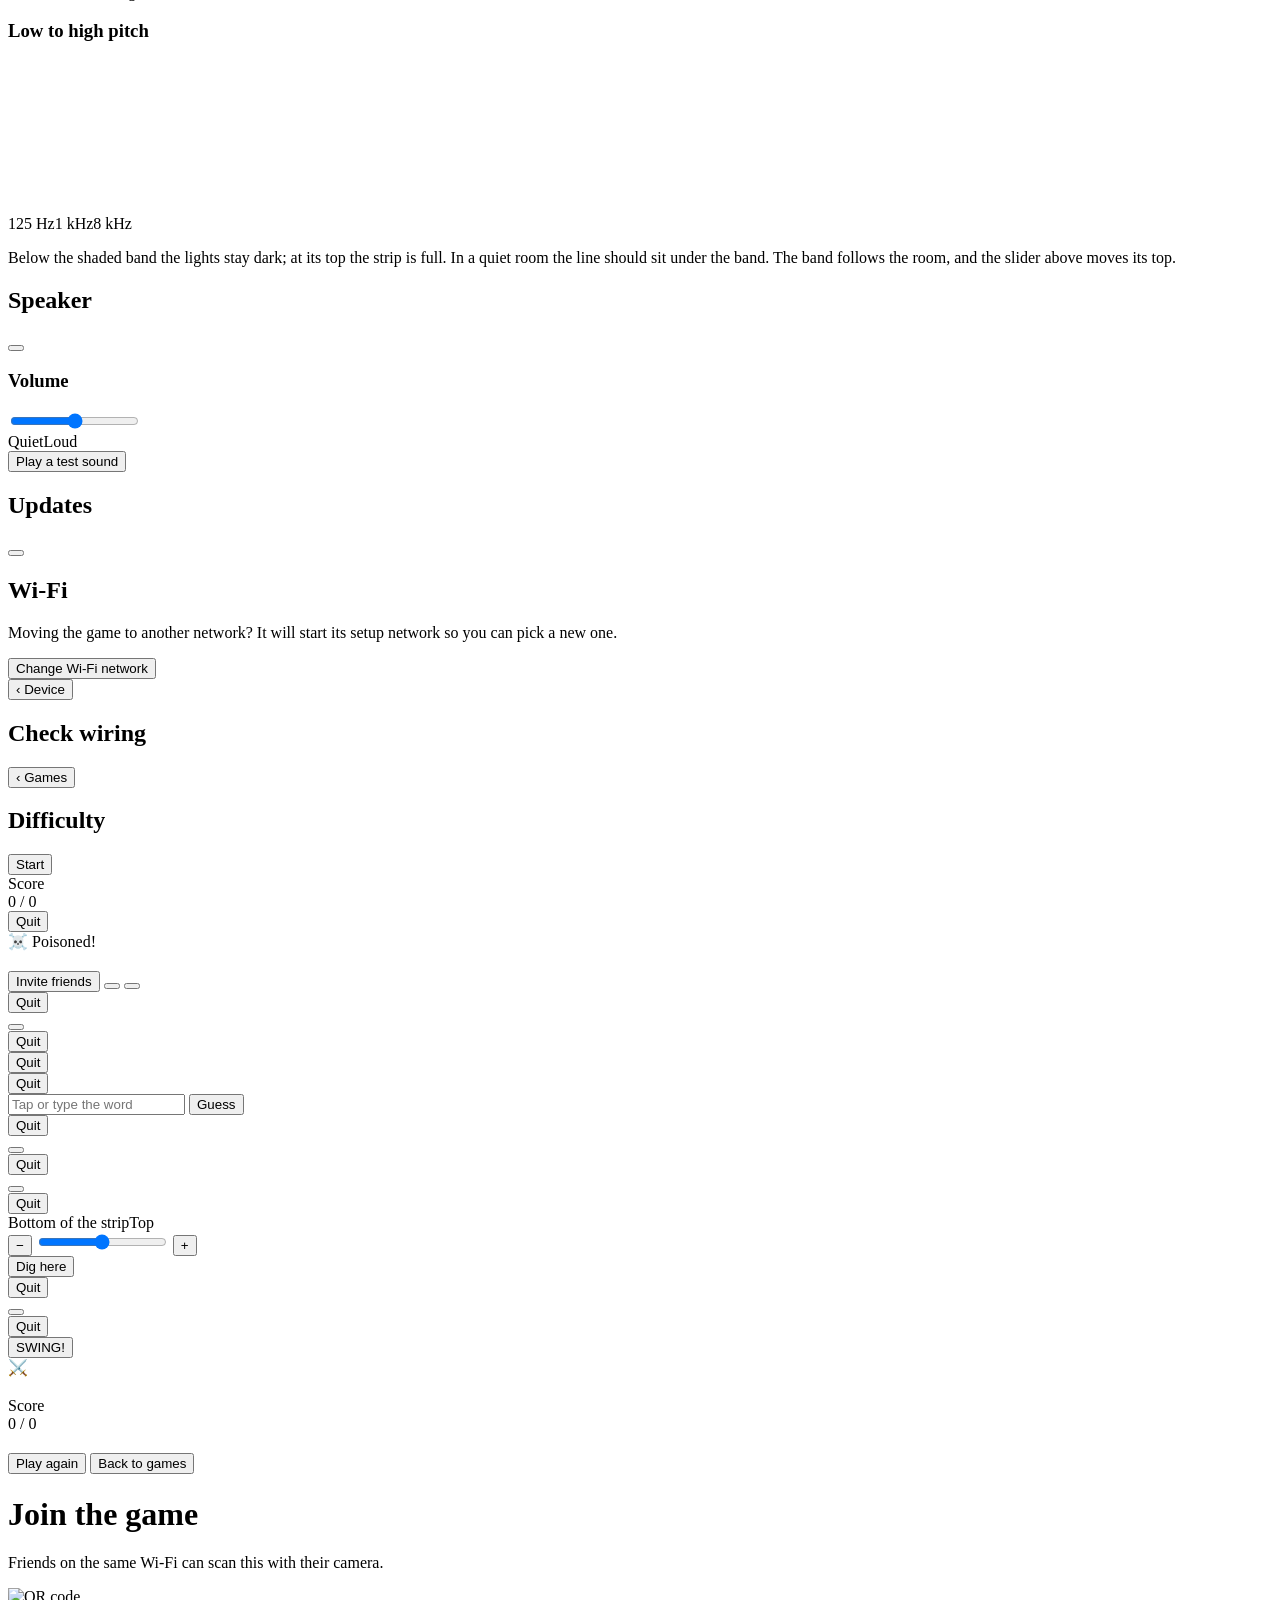
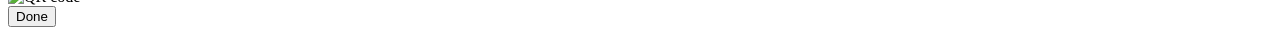
==== commit bb94dd0a: "Ignore the mic's slow wobble, and show what it hears on the device page The INMP441 picks up a wobbl" ====
--- a/web/index.html
+++ b/web/index.html
@@ -140,6 +140,20 @@
       <div id="mic-controls">
         <input id="mic-sensitivity" class="slider" type="range" min="0" max="1" step="0.01" aria-label="Microphone sensitivity">
         <div class="slider-ends muted"><span>Less sensitive</span><span>More sensitive</span></div>
+        <button id="mic-watch" class="secondary">Show what it hears</button>
+        <div id="mic-monitor" class="hidden">
+          <canvas id="mic-graph" class="mic-graph" aria-label="How loud it was over the last 10 seconds"></canvas>
+          <div class="mic-key muted">
+            <span><i class="key-sound"></i>Sound</span><span><i class="key-range"></i>Where the lights react</span>
+          </div>
+          <div class="mic-meter" aria-label="How full the strip would be"><div id="mic-level"></div></div>
+          <p id="mic-now" class="muted"></p>
+          <h3 class="sub">Low to high pitch</h3>
+          <canvas id="mic-bands" class="mic-bands" aria-label="How loud each pitch is"></canvas>
+          <div class="slider-ends muted"><span>125 Hz</span><span>1 kHz</span><span>8 kHz</span></div>
+          <p class="muted mic-help">Below the shaded band the lights stay dark; at its top the strip is full.
+            In a quiet room the line should sit under the band. The band follows the room, and the slider above moves its top.</p>
+        </div>
       </div>
     </div>
     <div id="speaker-section" class="hidden">
